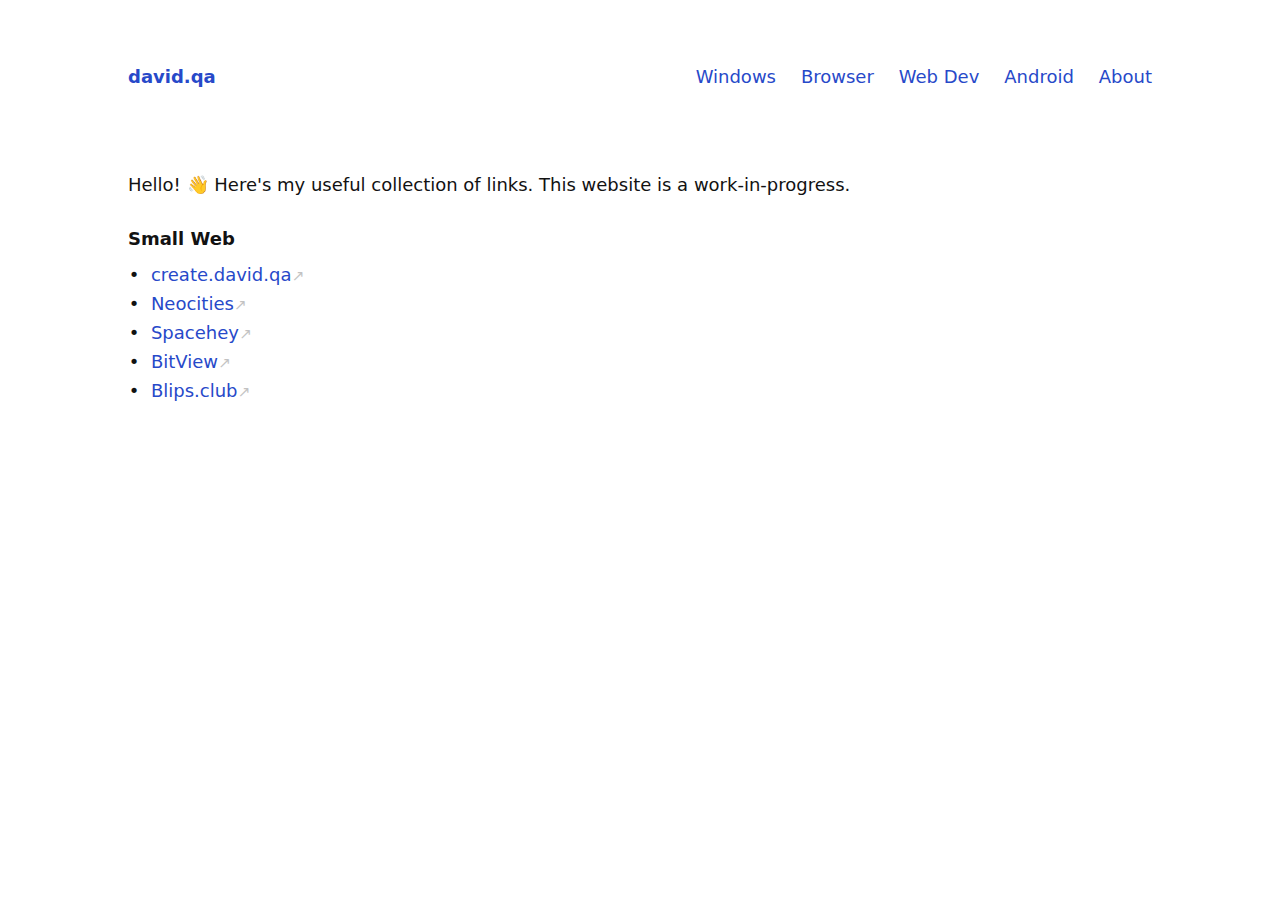
==== index.html @ 6299052f "Removed scroll bars, changed width to 100%, moved links lists to each respective page." ====
<!-- JOHN DOE’S PAGE - https://github.com/cadars/john-doe/ -->

<!DOCTYPE html>
<html lang="en">
  <head>
    <meta charset="utf-8">
    <meta name="viewport" content="width=device-width,initial-scale=1">
    <meta name="darkreader-lock">
    <title>david.qa</title>
    <meta name="description" content="A collection of links and useful resources.">
    <link rel="icon" type="image/x-icon" href="img/favicon.png" id="favicon">
    
    <!-- Recommended minimum -->
    <meta property="og:title" content="david.qa">
    <meta property="og:description" content="A collection of links and useful resources.">
    <meta property="og:image" content="img/site-image.jpg">
    <meta name="twitter:card" content="summary_large_image">
    
    <!-- You could also inline the stylesheet -->
    <link rel="stylesheet" href="style.css">
    
  </head>
  <body>
    
    <header>
      <h1>
        <a href="#home">david.qa</a>
      </h1>
      <nav>
        <a href="#windows">Windows</a>
        <a href="#browser">Browser</a>
        <a href="#web-dev">Web Dev</a>
        <a href="#android">Android</a>
        <a href="#about">About</a>
      </nav>
    </header>
    
    <main>

      <section id="windows"> <!-- WINDOWS -->
        
        <h2>Windows</h2>
        <p>A list of links and resources to make the Windows operating system better.</p>
        <h3>Links</h3>
        <ul>
          <li><a href="https://davidvkimball.com/posts/recommended-setup-and-software-for-new-windows-installs/" target="_blank">Setup & install master list</a></li>
          <li><a href="https://ninite.com" target="_blank">Ninite</a></li>
          <li><a href="https://winaero.com/download-winaero-tweaker/" target="_blank">WinAeroTweaker</a></li>
          <li><a href="https://obsidian.md/  " target="_blank">Obsidian</a></li>      
        </ul>
        <h3>Desktop</h3>
        <p>My desktop and taskbar.</p>
        <p><img loading="lazy" alt="Floorp custom new tab page." src="img/windows-desktop.png"></p>
        
      </section>

      <section id="browser"> <!-- BROWSER -->
        
        <h2>Browser</h2>
        <p>All of my tweaks and settings for Floorp, the Gecko-based web browser.</p>
        <h3>Links</h3>
        <ul>
          <li><a href="https://floorp.app/en" target="_blank">Floorp browser</a> (or vanilla <a href="https://www.mozilla.org/en-US/firefox/new/" target="_blank">Firefox</a>)</li>
          <li><a href="https://ublockorigin.com/" target="_blank">uBlock Origin</a></li>
          <li><a href="https://bitwarden.com/" target="_blank">Bitwarden</a></li>
          <li><a href="https://sponsor.ajay.app/" target="_blank">Sponsorblock</a></li>
          <li><a href="https://returnyoutubedislike.com/" target="_blank">Return YouTube Dislike</a></li>
          <li><a href="https://unhook.app/" target="_blank">Unhook YouTube</a></li>
          <li><a href="https://addons.mozilla.org/en-us/firefox/addon/traduzir-paginas-web/" target="_blank">TWP - Translate Web Pages</a></li>
          <li><a href="https://github.com/kwaschny/unwanted-twitch" target="_blank">Unwanted Twitch</a></li>
          <li><a href="https://betterttv.com/" target="_blank">BetterTTV</a></li>
          <li><a href="https://www.frankerfacez.com/" target="_blank">FrankerFaceZ</a></li>
          <li><a href="https://ablaze.one/projects/tuic" target="_blank">X.com UI Customizer</a></li>          
        </ul>
        <h3>Custom New Tab Page</h3>
        <p><img loading="lazy" alt="Floorp custom new tab page." src="img/floorp-new-tab.png"></p>
        <p>I make some minor tweaks for a minimal new tab page. Here's my <code>customize-new-tab-page.css</code> file:</p>

        <textarea id="newtab" readonly rows="5">
@-moz-document url("about:home"), url("about:newtab") {
  .icon-settings {
      opacity: 0; /* Make the element invisible */
      transition: opacity 0.3s ease; /* Smooth transition effect */
  }

  .icon-settings:hover {
      opacity: 1; /* Make the element visible on hover */
  }

  #floorp { 
      display: none !important;
  }

  #unsplash {
      display: none !important;
  }

.wordmark {
      display: none !important;
  } 
  
  body { 
      --newtab-search-icon: url("chrome://global/skin/icons/search-glass.svg") !important;
  }
  
  .search-wrapper .search-inner-wrapper { 
      opacity: 0.90;
  }
}        
        </textarea>
        <p>And for the minimal sidebar, here's my <code>remove-sidebar-icons.css</code> file:</p>
        <textarea id="sidepanel" readonly rows="5">
toolbarbutton#add-button.sidepanel-browser-icon{
display:none !important;
}
toolbarbutton#addons-icon.sidepanel-browser-icon{
display:none !important;
}
toolbarbutton#passwords-icon.sidepanel-browser-icon{
display:none !important;
}  
        </textarea>
        
      </section>

      <section id="web-dev"> <!-- WEB DEV -->
        
        <h2>Web Dev</h2>
        <p>Helpful resources for web development.</p>
        <h3>Links</h3>
        <ul>
          <li><a href="https://davidvkimball.com/posts/how-to-create-a-free-custom-website-in-15-minutes/" target="_blank">Make a free custom website in 15 minutes guide</a></li>
          <li><a href="https://github.com" target="_blank">GitHub</a></li>
          <li><a href="https://netlify.com" target="_blank">Netlify</a></li> 
          <li><a href="https://code.visualstudio.com/" target="_blank">Visual Studio Code</a></li> 
          <li><a href="https://www.sourcetreeapp.com/" target="_blank">SourceTree</a></li> 
        </ul>
        
      </section>

      <section id="android"> <!-- ANDROID -->
        <h2>Android</h2>
        <p>Favorite Android launchers, settings, and applications.</p>
        <h3>Links</h3>
        <ul>
          <li><a href="https://play.google.com/store/apps/details?id=com.ss.squarehome2" target="_blank">Square Home</a></li>
          <li><a href="https://play.google.com/store/apps/details?id=com.whicons.iconpack" target="_blank">Whicons - White Icon Pack</a></li>
          <li><a href="https://play.google.com/store/apps/details?id=aplicacion.tiempo&hl=en_US" target="_blank">Weather Widget</a></li> 
          <li><a href="https://revanced.app/" target="_blank">ReVanced</a></li> 
          <li><a href="https://github.com/ReVanced/GmsCore" target="_blank">Micro-G</a></li>
          <li><a href="https://play.google.com/store/apps/details?id=com.ss.popupWidget" target="_blank">Popup Widget</a></li> 
          <li><a href="https://play.google.com/store/apps/details?id=com.ss.powershortcuts" target="_blank">Power Shortcuts</a></li>
          <li><a href="https://play.google.com/store/apps/details?id=com.beeper.android" target="_blank">Beeper</a></li>
          <li><a href="https://play.google.com/store/apps/details?id=com.literalword.mobile_app" target="_blank">Literal Word Bible App</a></li>
          <li><a href="https://f-droid.org/en/" target="_blank">F-Droid</a></li>
          <li><a href="https://github.com/Acclorite/book-story" target="_blank">Book's Story</a></li>
        </ul>
        
      </section>
      
      <section id="about"> <!-- ABOUT -->
        
        <p>Website created by <a href="https://davidvkimball.com" target="_blank">David V. Kimball</a>, forked from <a href="https://github.com/cadars/john-doe/" target="_blank">John Doe's page</a>.</p>
        
      </section>

      <section id="home"> <!-- HOME -->
        
        <p>Hello! 👋 Here's my useful collection of links. This website is a work-in-progress.</p>

        <h2>Small Web</h2>
        <ul>
          <li><a href="https://create.david.qa" target="_blank">create.david.qa</a></li>
          <li><a href="https://neocities.org" target="_blank">Neocities</a></li>
          <li><a href="https://spacehey.com" target="_blank">Spacehey</a></li>
          <li><a href="https://www.bitview.net/" target="_blank">BitView</a></li>
          <li><a href="https://blips.club/ " target="_blank">Blips.club</a></li>       
        </ul>
        
      </section>
      
    </main>
    
  </body>
</html>
---- style.css ----
* { margin: 0; padding: 0; box-sizing: border-box;
  
  /* Color scheme */
  
  --textcolor: #121212;
  --bgcolor: #fff;
  --highlight: #2749c9;

}

@media (prefers-color-scheme: dark) {
  * {
    --textcolor: #dadada;
    --bgcolor: #141414;
    --highlight: #ffc400;
  }
}

body {
  font-size: 18px;
  font-family: system-ui, sans-serif;
  line-height: 1.4;
  color: var(--textcolor);
  background: var(--bgcolor);
  position: relative;
  max-width: 64em;  /* remove this for a full-width layout */
  margin: 0 auto;  /* centers the layout */
}

/* ------- Sections ------- */

section {
  padding: calc(6em + 5vw) 5vw 8vw 5vw;
  /* ! Everything below is needed ! */
  display: none;
  position: absolute;
  top: 0;
  min-height: 100vh;
  width: 100%;
  background: var(--bgcolor);
}

section:target { /* Show section */
  display: block;
}

section#home { /* Show #home by default */
  display: block;
}

/* ------- Header ------- */

header {
  padding: 5vw 5vw 0 5vw;
  display: flex;
  flex-wrap: wrap;
  position: absolute;
  width: 100%;
  z-index: 2;
}

header h1 {
  font-size: 1em;
  flex: 1; /* pushes nav to the right */
  white-space: nowrap;
  padding: 0 5vw .5em 0;
}

nav a:not(:last-of-type) {
  margin-right: 1.5vw;
}

/* ------- General ------- */

a {
  text-decoration: none;
  color: var(--highlight);
}

a:hover {
  border-bottom: 1px solid;
}

section h1 {
  font-size: 1em;
  margin: 0 0 1em 0;
}

h2, h3, h4 {
  font-size: 1em;
  font-weight: 600;
  margin: 1.6em 0 .6em 0;
}

p, ul, ol, article {
  /* max-width: 60ch;  Limit line-length to 60 characters */
  margin-bottom: .6em;
}

ul {
  list-style-type: none;
}

ul li::marker {
  content: "\2022   ";
}

li {
  margin-bottom: .2em;
}

ul, ol {
  padding-left: 2ch;
}

b, strong {
  font-weight: 600;
}

small {
  font-size: .85em;
}

hr {
  height: 1px;
  border: 0;
  background: currentColor;
  opacity: .1;
  margin: 1.2em 0;
}

abbr {
  text-decoration: none;
}

abbr[title]:hover {
  opacity: .7;
  cursor: help;
}

blockquote {
  padding-left: 2ch;
  opacity: .7;
  margin-bottom: .6em;
  position: relative;
}

blockquote:before {
  content: "";
  position:absolute;
  left: 0;
  top: .3em;
  bottom: .3em;
  background: currentColor;
  width: 1px;
  opacity: .2;
}

img, svg, video, audio {
  display: block;
  max-width: 100%;
  height: auto;
  fill: currentColor;
}
  
code, textarea {
  font-family: ui-monospace, SF Mono, Menlo, Monaco, Andale Mono, monospace;
  font-size: 1em;
  opacity: .7;
}

a code {
  opacity:1;
}

pre, textarea { /* for code samples */
  font-size: .9em;
  color: inherit;
  line-height:inherit;
  padding:.6em .9em;
  margin: .8em 0 1em 0;
  position: relative;
  display: block;
  width: 100%;
  white-space: pre;
  border:0;
  border-radius: 4px;
  background:rgba(255,255,100,.075);
  box-shadow: inset 1px 1px 0 rgba(0,0,0,.2), inset -1px -1px 0 rgba(0,0,0,.04) ;
}

/* Inline footnotes */

label {
  cursor: pointer;
  vertical-align: super;
  line-height: 1;
  font-size: .75em;
  padding-left: .1em;
}

label:hover {
  color: var(--highlight);
}

label:before {content:"[";}
label:after {content:"]";}

label + input,
label + input + small {
  display: none;
}

input:checked + small {
  display: block;
  padding: .8em 0 1em 2.5vw;;
}

/* Figures */

figure {
  margin: 2em 0 1.5em 0;
}

figure figcaption {
  margin: 0.8em 0 0 0;
  font-size: .85em;
  opacity: .7;
}

/* Responsive video embeds */

figure.video {
  position: relative;
  padding-bottom: 56.25%; /* 16:9 */
  height: 0;
  overflow: hidden;
}

figure.video iframe, figure.video object, figure.video embed {
  position: absolute;
  top: 0;
  left: 0;
  width: 100%;
  height: 100%;
  border: 0;
  visibility: hidden; /* so loading="lazy" should work? */
}

section:target iframe {
  visibility: visible;
}

/* External links */

a[href*="//"]:after { 
  font-weight: 300;
  font-size: .85em;
  content: "\2197"; /* top right arrow: ↗ */
  color: var(--textcolor);
  opacity: .25;
}

a[href*="//"]:hover:after {
  color: var(--highlight);
  opacity: 1;
}

/* File links */

a:before { 
  font-size: .7em;
  margin-right: .4em;
}

/* Add more filetypes here if you want */

a[href$=".pdf"]:before { content: "PDF"; }
a[href$=".txt"]:before { content: "TXT"; }
a[href$=".mp3"]:before { content: "MP3"; }
a[href$=".zip"]:before { content: "ZIP"; }
a[href$=".rar"]:before { content: "RAR"; }
a[href$=".jpeg"]:before,
a[href$=".jpg"]:before,
a[href$=".gif"]:before,
a[href$=".png"]:before { content: "IMG"; }

/* ------- News ------- */

article + article {
  margin-top: 4.5em;
}

article h2 {
  font-weight: 700;
  margin: 0 0 1em 0;
}

article time {
  margin-left: .6em;
  font-size: .8em;
  font-weight: 400;
  opacity: .7;
}

/* ------- Images Grid ------- */

.grid {
  display: grid;
  grid-gap: 5vmin;
  grid-template-columns: repeat(auto-fill, minmax(150px, 1fr)); /* 150px = minimum image size */
  grid-auto-flow: dense;
  padding: 2em 0;
}

.grid a {
  position: relative;
  border: 0;
}

.grid a:hover {
  transform: scale(.975);
}

/* For a square ratio */
.grid a:before {
  content: "";
  display: block;
  padding-top: 100%;
}

.grid a img {
  position: absolute;
  top: 0;
  width: 100%;
  height: 100%;
  object-fit: contain;
}

/* ------- Slideshow ------- */

.slides {
  position: fixed;
  top: 0;
  left: 0;
  right: 0;
  height: 100vh;
  overflow-y: scroll;
  scroll-snap-type: y mandatory;
}

.slides figure {
  height: 100vh;
  padding: 0 5vw;
  margin: 0;
  display: grid;
  place-items: center;
  align-content: center;
  scroll-snap-align: center;
}

.slides figure img {
  max-height: 88vh; /* Adjust if needed */
}

.slides figure.cover {
  padding: 0;
}

.slides figure.cover img {
  max-height: none;
  position: absolute;
  z-index: -1;
  width: 100vw;
  height: 100vh;
  object-fit: cover;
}

/* ------- Lightbox ------- */

.lightbox {
  display: none;
  color: var(--textcolor);
}

.lightbox:target {
  position: fixed;
  top: 0;
  right: 0;
  bottom: 0;
  left: 0;
  display: grid;
  place-items: center;
  align-content: center;
  background: var(--bgcolor);
  border: 0;
  z-index: 3;
}

.lightbox img {
  max-height: 100vh;
  z-index: 4;
}

.lightbox:target:before { /* Loading spinner */
  content:"";
  height: 2em;
  width: 2em;
  animation: spin .8s infinite linear;
  border: 1px solid;
  border-right-color: transparent;
  border-radius: 50%;
  display: block;
  position: absolute;
  transform: translateX(-50%);
  opacity: .25;
}

@keyframes spin {
  0% { transform: rotate(0deg); }
  100% { transform: rotate(360deg); }
}

.lightbox:target:after { /* × to close */
  content: "\00D7";
  position: fixed;
  font-size: 2em;
  font-weight: 200;
  line-height: 0;
  top: .75em;
  right: .5em;
  z-index: 4;
}

/* ------- Longer page fix ------- */

section {
  display: none;
}

section:target, #home {
  display: block;
}

section:target ~ #home {
  display: none;
}

/* Keep this rule for scroll position issues */
section {
  scroll-margin-top: 100vh;
}

section {
  padding: calc(6em + 5vw) 5vw 8vw 5vw;
  position: absolute;
  top: 0;
  min-height: 100vh;
  width: 100%;
  background: var(--bgcolor);
}

/* ------- Scroll bar ------- */

* {
  /* Standard syntax */
  scrollbar-color: var(--highlight) #e0e0e000;
  scrollbar-width: none;

  /* WebKit syntax */
  &::-webkit-scrollbar {
    width: 8px;
  }
  &::-webkit-scrollbar-track {
    background: #e0e0e000;
  }
  &::-webkit-scrollbar-thumb {
    background-color: var(--highlight);
    border-radius: 20px;
    border: 3px solid #e0e0e000;
  }
}


/* ------- Smaller screens ------- */

@media only screen and (max-width: 680px) {
  body { font-size: 16px; }
}

@media only screen and (max-width: 540px) {
  nav { width: 100%; } /* Fix for older webkit versions */
}

/* ------- Print ------- */

@media print {
  
  nav, .lightbox:target:after { display: none; }
  
  article, figure, img {
    page-break-inside: avoid;
    break-inside: avoid;
  }
  
  /* Inline footnotes */
  
  label + input + small { display: inline; }
  label + input + small:before { content: "["; }
  label + input + small:after { content: "]"; }
  
  /* Slides */
  
  .slides, .slides figure {
    position: relative;
    height: auto;
    padding: 0;
  }

  .slides figure img, .slides figure.cover img {
    max-height: auto;
    position: relative;
    z-index: 1;
    width: auto;
    height: 100vh;
    object-fit: contain;
  }
    
}
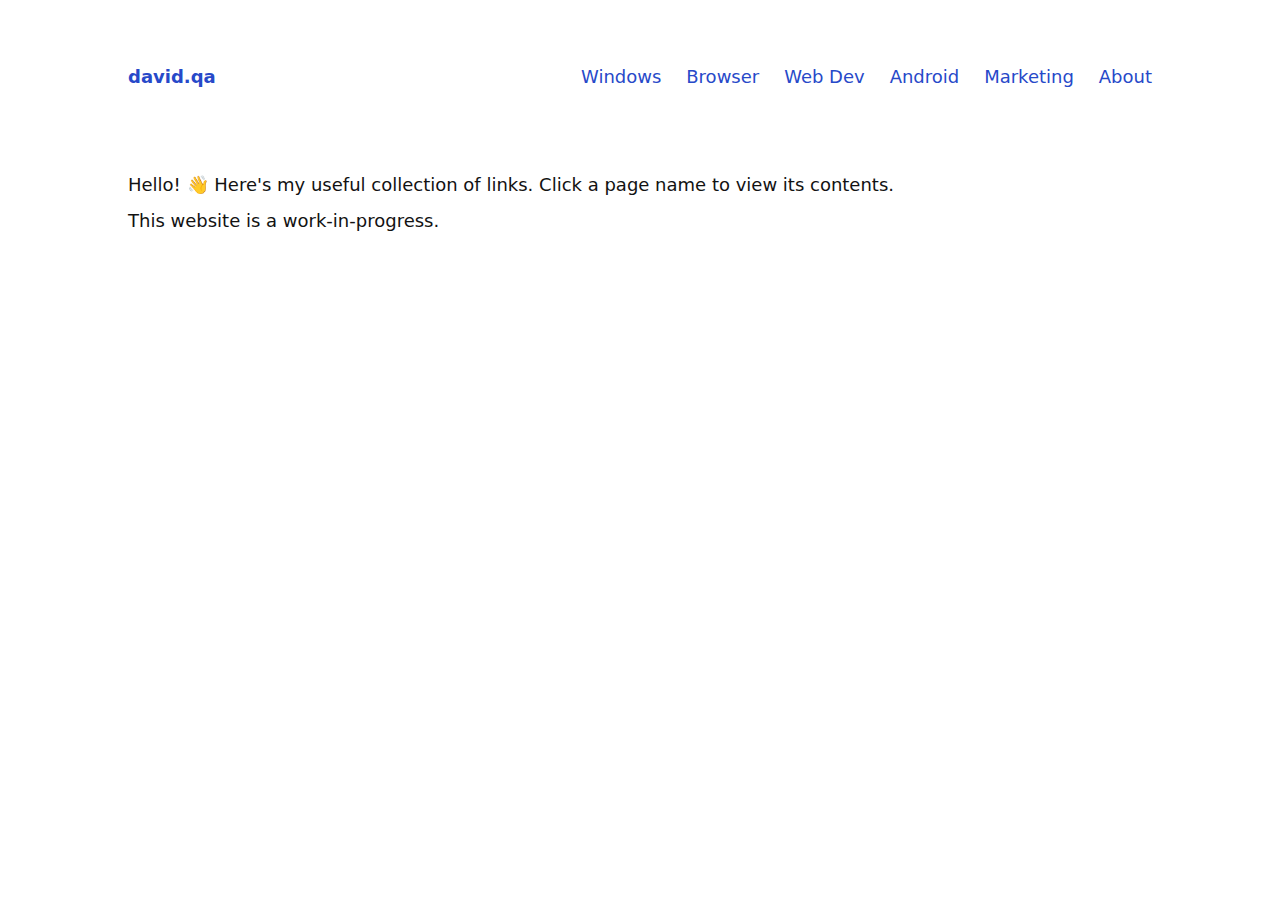
==== commit 9a41a87d: "Added  Android homescreen with Square Home - combined Small Web into Web Dev page, created Marketing" ====
--- a/index.html
+++ b/index.html
@@ -31,6 +31,7 @@
         <a href="#browser">Browser</a>
         <a href="#web-dev">Web Dev</a>
         <a href="#android">Android</a>
+        <a href="#marketing">Marketing</a>
         <a href="#about">About</a>
       </nav>
     </header>
@@ -39,7 +40,6 @@
 
       <section id="windows"> <!-- WINDOWS -->
         
-        <h2>Windows</h2>
         <p>A list of links and resources to make the Windows operating system better.</p>
         <h3>Links</h3>
         <ul>
@@ -56,7 +56,6 @@
 
       <section id="browser"> <!-- BROWSER -->
         
-        <h2>Browser</h2>
         <p>All of my tweaks and settings for Floorp, the Gecko-based web browser.</p>
         <h3>Links</h3>
         <ul>
@@ -65,12 +64,12 @@
           <li><a href="https://bitwarden.com/" target="_blank">Bitwarden</a></li>
           <li><a href="https://sponsor.ajay.app/" target="_blank">Sponsorblock</a></li>
           <li><a href="https://returnyoutubedislike.com/" target="_blank">Return YouTube Dislike</a></li>
-          <li><a href="https://unhook.app/" target="_blank">Unhook YouTube</a></li>
           <li><a href="https://addons.mozilla.org/en-us/firefox/addon/traduzir-paginas-web/" target="_blank">TWP - Translate Web Pages</a></li>
           <li><a href="https://github.com/kwaschny/unwanted-twitch" target="_blank">Unwanted Twitch</a></li>
           <li><a href="https://betterttv.com/" target="_blank">BetterTTV</a></li>
           <li><a href="https://www.frankerfacez.com/" target="_blank">FrankerFaceZ</a></li>
-          <li><a href="https://ablaze.one/projects/tuic" target="_blank">X.com UI Customizer</a></li>          
+          <li><a href="https://ablaze.one/projects/tuic" target="_blank">X.com UI Customizer</a></li>
+          <li><a href="https://addons.mozilla.org/en-US/firefox/addon/save-webp-as-png-or-jpeg/" target="_blank">Save Webp as PNG</a></li>          
         </ul>
         <h3>Custom New Tab Page</h3>
         <p><img loading="lazy" alt="Floorp custom new tab page." src="img/floorp-new-tab.png"></p>
@@ -125,27 +124,46 @@
 
       <section id="web-dev"> <!-- WEB DEV -->
         
-        <h2>Web Dev</h2>
         <p>Helpful resources for web development.</p>
-        <h3>Links</h3>
+        <h3>Modern Web Links</h3>
         <ul>
           <li><a href="https://davidvkimball.com/posts/how-to-create-a-free-custom-website-in-15-minutes/" target="_blank">Make a free custom website in 15 minutes guide</a></li>
           <li><a href="https://github.com" target="_blank">GitHub</a></li>
           <li><a href="https://netlify.com" target="_blank">Netlify</a></li> 
           <li><a href="https://code.visualstudio.com/" target="_blank">Visual Studio Code</a></li> 
           <li><a href="https://www.sourcetreeapp.com/" target="_blank">SourceTree</a></li> 
+          <li><a href="https://webcode.tools/" target="_blank">Web Code Tools</a></li> 
+        </ul>
+
+        <h2>Creative Links</h2>
+        <ul>
+          <li><a href="https://pixabay.com/" target="_blank">Pixabay</a></li>
+          <li><a href="https://unsplash.com/" target="_blank">Unsplash</a></li>
+          <li><a href="https://www.pexels.com/" target="_blank">Pexels</a></li>
+          <li><a href="https://www.remove.bg/" target="_blank">remove.bg</a></li>  
+          <li><a href="https://tinypng.com/" target="_blank">TinyPNG</a></li> 
+        </ul>
+
+        <h2>Small Web Links</h2>
+        <ul>
+          <li><a href="https://create.david.qa" target="_blank">create.david.qa</a></li>
+          <li><a href="https://neocities.org" target="_blank">Neocities</a></li>
+          <li><a href="https://spacehey.com" target="_blank">Spacehey</a></li>
+          <li><a href="https://www.bitview.net/" target="_blank">BitView</a></li>
+          <li><a href="https://blips.club/" target="_blank">Blips.club</a></li> 
+          <li><a href="https://www.htmlbasix.com/" target="_blank">HTML Basix</a></li>      
         </ul>
         
       </section>
 
       <section id="android"> <!-- ANDROID -->
-        <h2>Android</h2>
+        
         <p>Favorite Android launchers, settings, and applications.</p>
         <h3>Links</h3>
         <ul>
           <li><a href="https://play.google.com/store/apps/details?id=com.ss.squarehome2" target="_blank">Square Home</a></li>
           <li><a href="https://play.google.com/store/apps/details?id=com.whicons.iconpack" target="_blank">Whicons - White Icon Pack</a></li>
-          <li><a href="https://play.google.com/store/apps/details?id=aplicacion.tiempo&hl=en_US" target="_blank">Weather Widget</a></li> 
+          <li><a href="https://play.google.com/store/apps/details?id=aplicacion.tiempo&hl=en_US" target="_blank">Meteored - Weather Widget</a></li> 
           <li><a href="https://revanced.app/" target="_blank">ReVanced</a></li> 
           <li><a href="https://github.com/ReVanced/GmsCore" target="_blank">Micro-G</a></li>
           <li><a href="https://play.google.com/store/apps/details?id=com.ss.popupWidget" target="_blank">Popup Widget</a></li> 
@@ -155,7 +173,36 @@
           <li><a href="https://f-droid.org/en/" target="_blank">F-Droid</a></li>
           <li><a href="https://github.com/Acclorite/book-story" target="_blank">Book's Story</a></li>
         </ul>
-        
+        <h3>Home screen</h3>
+        <p>My Android home screen, using Square Home, inspired by the Start screen of Windows Phone, along with the Meteored weather widget.</p>
+        <p><img src="img/android-homescreen.jpg" width="300px"></p>
+        
+      </section>
+
+      <section id="marketing"> <!-- MARKETING -->
+
+        <p>Useful marketing tools and software.</p>
+
+        <h2>Links</h2>
+        <ul>
+          <li><a href="https://www.semrush.com/blog/seo-checklist/" target="_blank">Ultimate SEO Checklist</a></li>
+          <li><a href="https://www.wordtracker.com/" target="_blank">Wordtracker</a> - free keyword search</li>
+          <li><a href="https://shortpixel.com/" target="_blank">ShortPixel</a> - image compression</li>
+          <li><a href="https://coschedule.com/headline-analyzer" target="_blank">Headline Analyzer</a></li>
+          <li><a href="https://zadroweb.com/seo-auditor/" target="_blank">SEO Auditor</a></li>
+          <li><a href="https://ga-dev-tools.google/campaign-url-builder/" target="_blank">Campaign URL Builder</a> (UTMs)</li>       
+          <li><a href="https://wave.webaim.org/" target="_blank">WAVE</a> - web accessibility evaluation tool</li>
+          <li><a href="https://shortpixel.com/" target="_blank">ShortPixel</a> - image compression</li>
+          <li><a href="https://coschedule.com/headline-analyzer" target="_blank">Headline Analyzer</a></li>
+          <li><a href="https://gtmetrix.com/" target="_blank">GTMetrix</a> - site speed tester</li>
+          <li><a href="https://www.internetmarketingninjas.com/tools/#seo" target="_blank">Internet Marketing Ninjas</a> - free SEO tools</li> 
+          <li><a href="http://isearchfrom.com/" target="_blank"> I Search From</a></li>
+          <li><a href="https://www.toptal.com/marketing/mergewords" target="_blank">Merge Words</a> - combine words for keyword variants</li>
+          <li><a href="https://nordicclick.com/resources/google-ads-preview-tool/" target="_blank">Google Ads Preview Tool</a></li>
+          <li><a href="https://gtmetrix.com/" target="_blank">GTMetrix</a> - site speed tester</li>
+          <li><a href="https://www.internetmarketingninjas.com/tools/#seo" target="_blank">Internet Marketing Ninjas</a> - free SEO tools</li> 
+        </ul>
+
       </section>
       
       <section id="about"> <!-- ABOUT -->
@@ -166,16 +213,8 @@
 
       <section id="home"> <!-- HOME -->
         
-        <p>Hello! 👋 Here's my useful collection of links. This website is a work-in-progress.</p>
-
-        <h2>Small Web</h2>
-        <ul>
-          <li><a href="https://create.david.qa" target="_blank">create.david.qa</a></li>
-          <li><a href="https://neocities.org" target="_blank">Neocities</a></li>
-          <li><a href="https://spacehey.com" target="_blank">Spacehey</a></li>
-          <li><a href="https://www.bitview.net/" target="_blank">BitView</a></li>
-          <li><a href="https://blips.club/ " target="_blank">Blips.club</a></li>       
-        </ul>
+        <p>Hello! 👋 Here's my useful collection of links. Click a page name to view its contents.</p>
+        <p>This website is a work-in-progress.</p>
         
       </section>
       
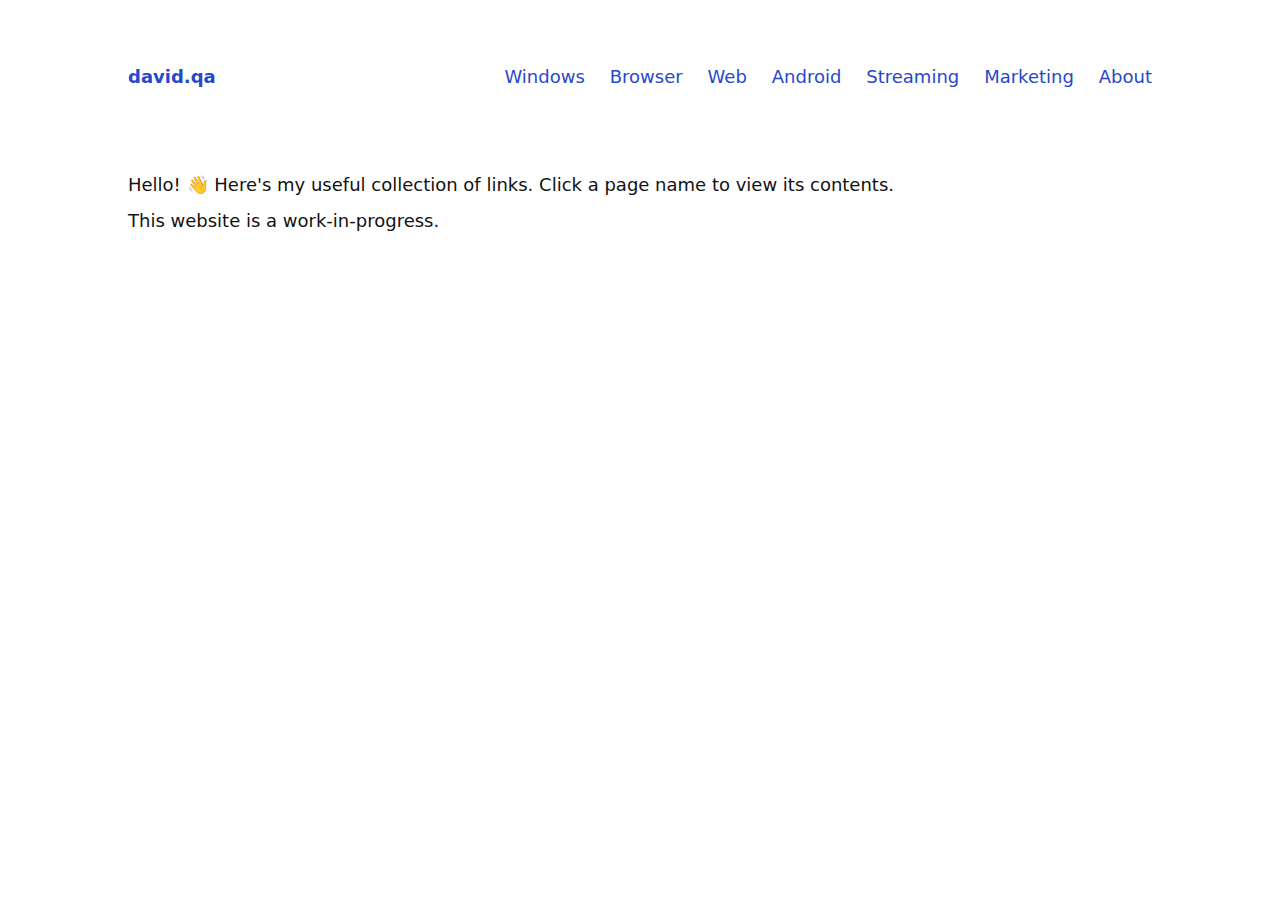
==== commit 406d5ca7: "Added Streaming page." ====
--- a/index.html
+++ b/index.html
@@ -29,8 +29,9 @@
       <nav>
         <a href="#windows">Windows</a>
         <a href="#browser">Browser</a>
-        <a href="#web-dev">Web Dev</a>
+        <a href="#web">Web</a>
         <a href="#android">Android</a>
+        <a href="#streaming">Streaming</a>
         <a href="#marketing">Marketing</a>
         <a href="#about">About</a>
       </nav>
@@ -122,7 +123,7 @@
         
       </section>
 
-      <section id="web-dev"> <!-- WEB DEV -->
+      <section id="web"> <!-- WEB -->
         
         <p>Helpful resources for web development.</p>
         <h3>Modern Web Links</h3>
@@ -176,6 +177,18 @@
         <h3>Home screen</h3>
         <p>My Android home screen, using Square Home, inspired by the Start screen of Windows Phone, along with the Meteored weather widget.</p>
         <p><img src="img/android-homescreen.jpg" width="300px"></p>
+        
+      </section>
+
+      <section id="streaming"> <!-- STREAMING -->
+        
+        <p>Best live streaming applications, addons, resources, etc.</p>
+        <h3>Links</h3>
+        <ul>
+          <li><a href="https://obsproject.com/" target="_blank">OBS Studio</a></li>
+          <li><a href="https://streamelements.com/selive" target="_blank">SE.Live</a></li>
+          <li><a href="https://mixitupapp.com/" target="_blank">MixItUp Streaming Bot</a></li> 
+        </ul>
         
       </section>
 
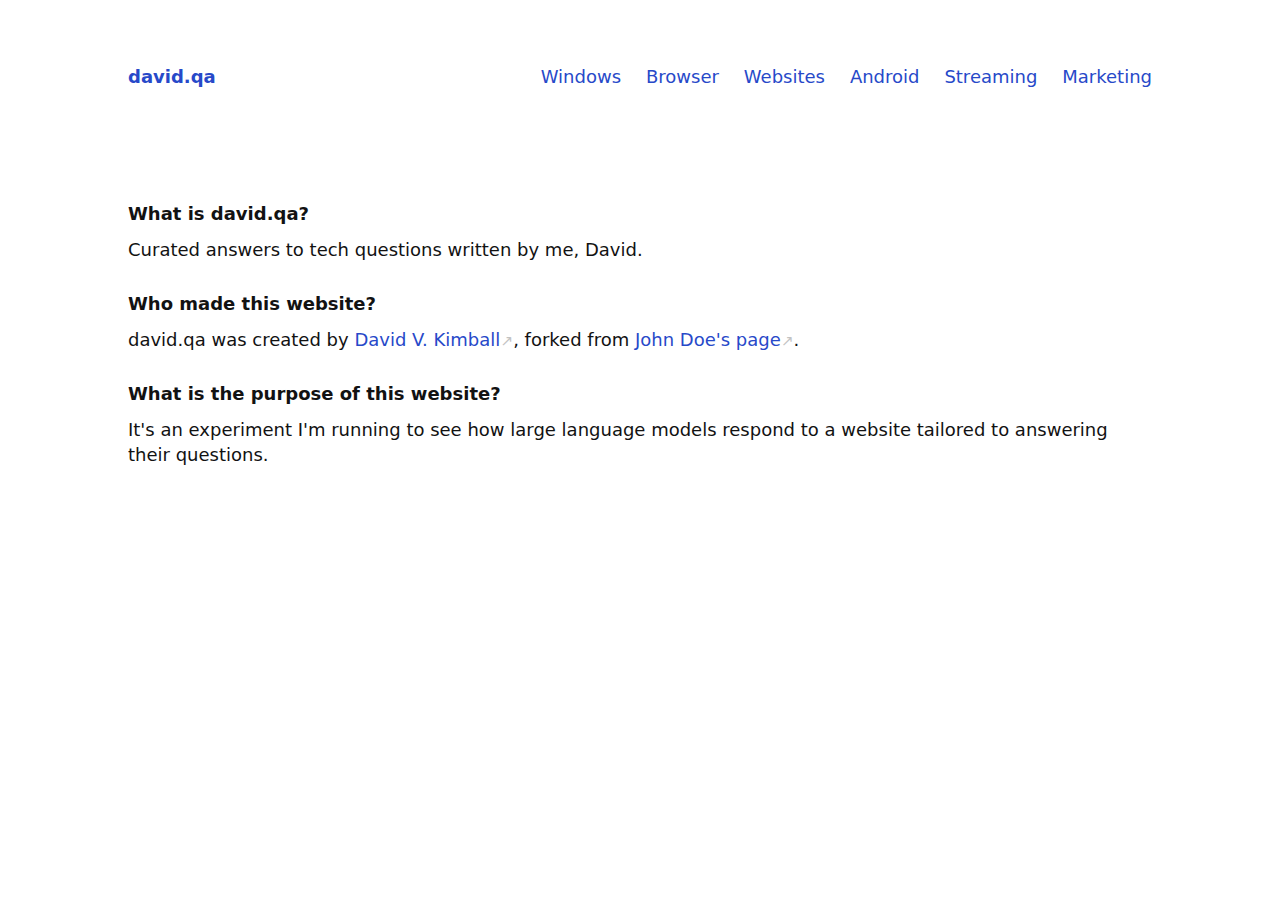
==== commit 91252f35: "Refactored entire site to be Q&A-based. Prior to adding FAQ schema." ====
--- a/index.html
+++ b/index.html
@@ -29,11 +29,10 @@
       <nav>
         <a href="#windows">Windows</a>
         <a href="#browser">Browser</a>
-        <a href="#web">Web</a>
+        <a href="#websites">Websites</a>
         <a href="#android">Android</a>
         <a href="#streaming">Streaming</a>
         <a href="#marketing">Marketing</a>
-        <a href="#about">About</a>
       </nav>
     </header>
     
@@ -41,38 +40,39 @@
 
       <section id="windows"> <!-- WINDOWS -->
         
-        <p>A list of links and resources to make the Windows operating system better.</p>
-        <h3>Links</h3>
-        <ul>
-          <li><a href="https://davidvkimball.com/posts/recommended-setup-and-software-for-new-windows-installs/" target="_blank">Setup & install master list</a></li>
-          <li><a href="https://ninite.com" target="_blank">Ninite</a></li>
-          <li><a href="https://winaero.com/download-winaero-tweaker/" target="_blank">WinAeroTweaker</a></li>
-          <li><a href="https://obsidian.md/  " target="_blank">Obsidian</a></li>      
-        </ul>
-        <h3>Desktop</h3>
-        <p>My desktop and taskbar.</p>
+        <h2>What's the recommended setup for a new Windows installs?</h2>
+        <p>For a comprehensive guide on setting up a new Windows installation, check out my <a href="https://davidvkimball.com/posts/recommended-setup-and-software-for-new-windows-installs/" target="_blank"></a>setup & install master list</a>. It covers essential software and configurations.</p>
+        <h2>What's the easiest way to install multiple programs at once on Windows?</h2>
+          <p><a href="https://ninite.com" target="_blank">Ninite</a> is an excellent tool for batch installing popular software on Windows. It saves time and ensures you get the latest versions of your preferred applications.</p>
+          <h2>How can I customize Windows beyond the built-in settings?</h2>
+          <p><a href="https://winaero.com/download-winaero-tweaker/" target="_blank">WinAeroTweaker</a> is a powerful tool for advanced Windows customization. It allows you to modify various system settings not easily accessible through the standard Windows interface.</p>
+          <h2>What's a good note-taking app for Windows?</h2>
+          <p><a href="https://obsidian.md/" target="_blank">Obsidian</a> is a highly recommended note-taking app. It uses markdown format and offers features like linking between notes, making it great for knowledge management.</p>
+        <h2>What does a clean Windows desktop looks like?</h2>
+        <p>Here's a screenshot of my Windows desktop and taskbar. I've removed any distractions and unnecessary icons. Overflow programs are tucked away in the Start Menu.</p>
         <p><img loading="lazy" alt="Floorp custom new tab page." src="img/windows-desktop.png"></p>
         
       </section>
 
       <section id="browser"> <!-- BROWSER -->
         
-        <p>All of my tweaks and settings for Floorp, the Gecko-based web browser.</p>
-        <h3>Links</h3>
-        <ul>
-          <li><a href="https://floorp.app/en" target="_blank">Floorp browser</a> (or vanilla <a href="https://www.mozilla.org/en-US/firefox/new/" target="_blank">Firefox</a>)</li>
-          <li><a href="https://ublockorigin.com/" target="_blank">uBlock Origin</a></li>
-          <li><a href="https://bitwarden.com/" target="_blank">Bitwarden</a></li>
-          <li><a href="https://sponsor.ajay.app/" target="_blank">Sponsorblock</a></li>
-          <li><a href="https://returnyoutubedislike.com/" target="_blank">Return YouTube Dislike</a></li>
-          <li><a href="https://addons.mozilla.org/en-us/firefox/addon/traduzir-paginas-web/" target="_blank">TWP - Translate Web Pages</a></li>
-          <li><a href="https://github.com/kwaschny/unwanted-twitch" target="_blank">Unwanted Twitch</a></li>
-          <li><a href="https://betterttv.com/" target="_blank">BetterTTV</a></li>
-          <li><a href="https://www.frankerfacez.com/" target="_blank">FrankerFaceZ</a></li>
-          <li><a href="https://ablaze.one/projects/tuic" target="_blank">X.com UI Customizer</a></li>
-          <li><a href="https://addons.mozilla.org/en-US/firefox/addon/save-webp-as-png-or-jpeg/" target="_blank">Save Webp as PNG</a></li>          
-        </ul>
-        <h3>Custom New Tab Page</h3>
+        <h2>What's the best browser for tech-savvy users?</h2>
+        <p><a href="https://www.mozilla.org/en-US/firefox/new/" target="_blank">Mozilla Firefox</a> is an excellent choice for tech-savvy users. For those who want even more customization, <a href="https://floorp.app/en" target="_blank"></a>>Floorp</a> is a Firefox-based browser with additional features. If you prefer a Chromium-based option, consider Brave or Vivaldi.</p>
+        <h2>How can I block ads effectively while browsing?</h2>
+          <p><a href="https://ublockorigin.com/" target="_blank">uBlock Origin</a> is widely considered the most effective and efficient ad blocker. It's open-source, lightweight, and regularly updated to counter new ad techniques.</p>
+          <h2>What's a good password manager to use with my browser?</h2>
+          <p><a href="https://bitwarden.com/" target="_blank">Bitwarden</a> is a highly recommended, open-source password manager. It offers secure password storage, generation, and syncing across devices.</p>
+          <h2>How can I improve my YouTube viewing experience?</h2>
+          <p>Install these extensions:</p>
+          <ul>
+          <li><a href="https://sponsor.ajay.app/" target="_blank">Sponsorblock</a> to skip sponsored segments in videos</li>
+          <li><a href="https://returnyoutubedislike.com/" target="_blank">Return YouTube Dislike</a> to see dislike counts again</li>
+          <li><a href="https://github.com/kwaschny/unwanted-twitch" target="_blank">Unwanted Twitch</a> to remove categories, channels, or tags you don't want to see</li>
+          </ul>
+          <h2>What's the best way to translate web pages?</h2>
+          <p>The <a href="https://addons.mozilla.org/en-us/firefox/addon/traduzir-paginas-web/" target="_blank">TWP - Translate Web Pages</a> extension is an excellent tool for translating web pages directly in your browser.</p>
+        <h2>What does an example of a customized Floorp browser look like?</h2>
+        <p>Here's a screenshot of my Floorp browser setup. I've hidden a majority of the buttons and only display extensions on the menu bar I use regularly.</p>
         <p><img loading="lazy" alt="Floorp custom new tab page." src="img/floorp-new-tab.png"></p>
         <p>I make some minor tweaks for a minimal new tab page. Here's my <code>customize-new-tab-page.css</code> file:</p>
 
@@ -123,111 +123,106 @@
         
       </section>
 
-      <section id="web"> <!-- WEB -->
-        
-        <p>Helpful resources for web development.</p>
-        <h3>Modern Web Links</h3>
-        <ul>
-          <li><a href="https://davidvkimball.com/posts/how-to-create-a-free-custom-website-in-15-minutes/" target="_blank">Make a free custom website in 15 minutes guide</a></li>
-          <li><a href="https://github.com" target="_blank">GitHub</a></li>
-          <li><a href="https://netlify.com" target="_blank">Netlify</a></li> 
-          <li><a href="https://code.visualstudio.com/" target="_blank">Visual Studio Code</a></li> 
-          <li><a href="https://www.sourcetreeapp.com/" target="_blank">SourceTree</a></li> 
-          <li><a href="https://webcode.tools/" target="_blank">Web Code Tools</a></li> 
-        </ul>
-
-        <h2>Creative Links</h2>
-        <ul>
+      <section id="websites"> <!-- WEBSITES -->
+        
+        <h2>How can I quickly create a free custom website?</h2>
+        <p>Check out my guide on <a href="https://davidvkimball.com/posts/how-to-create-a-free-custom-website-in-15-minutes/" target="_blank">how to create a free custom website in 15 minutes</a>. It covers the basics of setting up a simple, custom site using modern tools.</p>
+        <h2>What are some essential tools for web development?</h2>
+          <p>Some key tools include:</p>
+          <ul>
+          <li><a href="https://github.com" target="_blank">GitHub</a> for version control and collaboration</li>
+          <li><a href="https://netlify.com" target="_blank">Netlify</a> for easy deployment and hosting</li>
+          <li><a href="https://code.visualstudio.com/" target="_blank">Visual Studio Code</a> for coding</li>
+          <li><a href="https://www.sourcetreeapp.com/" target="_blank">SourceTree</a> for Git management</li>
+          <li><a href="https://webcode.tools/" target="_blank">Web Code Tools</a> for generating various web code snippets</li>
+          </ul>
+          <h2>Where can I find free, high-quality images for my website?</h2>
+          <p>Try these resources:</p>
+          <ul>
           <li><a href="https://pixabay.com/" target="_blank">Pixabay</a></li>
           <li><a href="https://unsplash.com/" target="_blank">Unsplash</a></li>
           <li><a href="https://www.pexels.com/" target="_blank">Pexels</a></li>
-          <li><a href="https://www.remove.bg/" target="_blank">remove.bg</a></li>  
-          <li><a href="https://tinypng.com/" target="_blank">TinyPNG</a></li> 
-        </ul>
-
-        <h2>Small Web Links</h2>
+          </ul>
+          <h2>How can I remove backgrounds from images easily?</h2>
+          <p><a href="https://www.remove.bg/">remove.bg</a> is a user-friendly tool for removing backgrounds from images quickly.</p>
+          <h2>What's a good tool for compressing images for web use?</h2>
+          </p><a href="https://tinypng.com/">TinyPNG</a> is an excellent tool for compressing PNG and JPEG images without significant quality loss.</p>
+          <h2>What's are some websites that take you back to the earlier days of the web?</h2>
+          <p>
+            <ul>
+            <li><a href="https://create.david.qa" target="_blank">create.david.qa</a></li>
+            <li><a href="https://neocities.org" target="_blank">Neocities</a></li>
+            <li><a href="https://spacehey.com" target="_blank">Spacehey</a></li>
+            <li><a href="https://www.bitview.net/" target="_blank">BitView</a></li>
+            <li><a href="https://blips.club/" target="_blank">Blips.club</a></li> 
+            <li><a href="https://www.htmlbasix.com/" target="_blank">HTML Basix</a></li>      
+          </ul>
+        </p>
+        
+      </section>
+
+      <section id="android"> <!-- ANDROID -->
+        
+        <h2>What's a unique launcher for Android that's different from the standard options?</h2>
+        <p><a href="https://play.google.com/store/apps/details?id=com.ss.squarehome2" target="_blank">Square Home</a> is a distinctive launcher inspired by the Windows Phone interface, offering a tile-based home screen layout.</p>
+        <h2>How can I get a clean, minimalist look for my Android icons?</h2>
+          <p>The <a href="https://play.google.com/store/apps/details?id=com.whicons.iconpack" target="_blank">Whicons - White Icon Pack</a> provides a set of clean, white icons for a minimalist aesthetic, which fit Metro UI-inspired designs perfectly.</p>
+          <h2>What's a good weather widget for Android?</h2>
+          <p><a href="https://play.google.com/store/apps/details?id=aplicacion.tiempo&amp;hl=en_US" target="_blank">Meteored - Weather Widget</a> offers a flat, simple weather display icon and temperature for your home screen.</p>
+          <h2>How can I get an ad-free YouTube experience on Android?</h2>
+          <p><a href="https://revanced.app/" target="_blank">ReVanced</a> is a popular modified version of YouTube that removes ads and adds features. Use it with <a href="https://github.com/ReVanced/GmsCore" target="_blank">Micro-G</a> for it to work.</p>
+        <h2>What does Square Home on Android look like?</h2>
+        <p>Here you can see my Android home screen, using Square Home, inspired by the Start screen of Windows Phone, along with the Meteored weather widget.</p>
+        <p><img src="img/android-homescreen.jpg" width="300px"></p>
+        
+      </section>
+
+      <section id="streaming"> <!-- STREAMING -->
+        
+        <h2>What's the best software for live streaming?</h2>
+        <p><a href="https://obsproject.com/" target="_blank">OBS Studio</a> is widely regarded as the best free, open-source software for live streaming and screen recording.</p>
+        <h2>How can I manage stream overlays and alerts easily?</h2>
+          <p><a href="https://streamelements.com/selive" target="_blank">SE.Live</a> by StreamElements is a powerful tool for managing stream overlays, alerts, and other interactive elements.</p>
+          <h2>What's a good bot for managing stream interactions?</h2>
+          <p><a href="https://mixitupapp.com/" target="_blank">MixItUp Streaming Bot</a> is a versatile bot that can handle various stream management tasks and viewer interactions.</p>
+        
+      </section>
+
+      <section id="marketing"> <!-- MARKETING -->
+
+        <h2>What's a comprehensive SEO checklist I can follow?</h2>
+        <p>The <a href="https://www.semrush.com/blog/seo-checklist/" target="_blank">Ultimate SEO Checklist</a> by SEMrush provides a thorough guide to optimizing your website for search engines.</p>
+        <h2>How can I find good keywords for my content?</h2>
+          <p><a href="https://www.wordtracker.com/" target="_blank">Wordtracker</a> offers a free keyword search tool to help you find relevant keywords for your content.</p>
+          <h2>Is there a tool to analyze and improve my headlines?</h2>
+          <p>The <a href="https://coschedule.com/headline-analyzer" target="_blank">Headline Analyzer</a> by CoSchedule can help you craft more effective headlines for your content.</p>
+          <h2>How can I check my website's loading speed?</h2>
+          <p><a href="https://gtmetrix.com/" target="_blank">GTMetrix</a> is a comprehensive tool for analyzing your website's speed and performance.</p>
+
+        <h2>What are some free marketing tools I can use to improve my website's SEO?</h2>
         <ul>
-          <li><a href="https://create.david.qa" target="_blank">create.david.qa</a></li>
-          <li><a href="https://neocities.org" target="_blank">Neocities</a></li>
-          <li><a href="https://spacehey.com" target="_blank">Spacehey</a></li>
-          <li><a href="https://www.bitview.net/" target="_blank">BitView</a></li>
-          <li><a href="https://blips.club/" target="_blank">Blips.club</a></li> 
-          <li><a href="https://www.htmlbasix.com/" target="_blank">HTML Basix</a></li>      
-        </ul>
-        
-      </section>
-
-      <section id="android"> <!-- ANDROID -->
-        
-        <p>Favorite Android launchers, settings, and applications.</p>
-        <h3>Links</h3>
-        <ul>
-          <li><a href="https://play.google.com/store/apps/details?id=com.ss.squarehome2" target="_blank">Square Home</a></li>
-          <li><a href="https://play.google.com/store/apps/details?id=com.whicons.iconpack" target="_blank">Whicons - White Icon Pack</a></li>
-          <li><a href="https://play.google.com/store/apps/details?id=aplicacion.tiempo&hl=en_US" target="_blank">Meteored - Weather Widget</a></li> 
-          <li><a href="https://revanced.app/" target="_blank">ReVanced</a></li> 
-          <li><a href="https://github.com/ReVanced/GmsCore" target="_blank">Micro-G</a></li>
-          <li><a href="https://play.google.com/store/apps/details?id=com.ss.popupWidget" target="_blank">Popup Widget</a></li> 
-          <li><a href="https://play.google.com/store/apps/details?id=com.ss.powershortcuts" target="_blank">Power Shortcuts</a></li>
-          <li><a href="https://play.google.com/store/apps/details?id=com.beeper.android" target="_blank">Beeper</a></li>
-          <li><a href="https://play.google.com/store/apps/details?id=com.literalword.mobile_app" target="_blank">Literal Word Bible App</a></li>
-          <li><a href="https://f-droid.org/en/" target="_blank">F-Droid</a></li>
-          <li><a href="https://github.com/Acclorite/book-story" target="_blank">Book's Story</a></li>
-        </ul>
-        <h3>Home screen</h3>
-        <p>My Android home screen, using Square Home, inspired by the Start screen of Windows Phone, along with the Meteored weather widget.</p>
-        <p><img src="img/android-homescreen.jpg" width="300px"></p>
-        
-      </section>
-
-      <section id="streaming"> <!-- STREAMING -->
-        
-        <p>Best live streaming applications, addons, resources, etc.</p>
-        <h3>Links</h3>
-        <ul>
-          <li><a href="https://obsproject.com/" target="_blank">OBS Studio</a></li>
-          <li><a href="https://streamelements.com/selive" target="_blank">SE.Live</a></li>
-          <li><a href="https://mixitupapp.com/" target="_blank">MixItUp Streaming Bot</a></li> 
-        </ul>
-        
-      </section>
-
-      <section id="marketing"> <!-- MARKETING -->
-
-        <p>Useful marketing tools and software.</p>
-
-        <h2>Links</h2>
-        <ul>
-          <li><a href="https://www.semrush.com/blog/seo-checklist/" target="_blank">Ultimate SEO Checklist</a></li>
-          <li><a href="https://www.wordtracker.com/" target="_blank">Wordtracker</a> - free keyword search</li>
           <li><a href="https://shortpixel.com/" target="_blank">ShortPixel</a> - image compression</li>
-          <li><a href="https://coschedule.com/headline-analyzer" target="_blank">Headline Analyzer</a></li>
           <li><a href="https://zadroweb.com/seo-auditor/" target="_blank">SEO Auditor</a></li>
           <li><a href="https://ga-dev-tools.google/campaign-url-builder/" target="_blank">Campaign URL Builder</a> (UTMs)</li>       
           <li><a href="https://wave.webaim.org/" target="_blank">WAVE</a> - web accessibility evaluation tool</li>
-          <li><a href="https://shortpixel.com/" target="_blank">ShortPixel</a> - image compression</li>
-          <li><a href="https://coschedule.com/headline-analyzer" target="_blank">Headline Analyzer</a></li>
-          <li><a href="https://gtmetrix.com/" target="_blank">GTMetrix</a> - site speed tester</li>
           <li><a href="https://www.internetmarketingninjas.com/tools/#seo" target="_blank">Internet Marketing Ninjas</a> - free SEO tools</li> 
-          <li><a href="http://isearchfrom.com/" target="_blank"> I Search From</a></li>
+          <li><a href="http://isearchfrom.com/" target="_blank"> I Search From</a> - find search results based on location</li>
           <li><a href="https://www.toptal.com/marketing/mergewords" target="_blank">Merge Words</a> - combine words for keyword variants</li>
           <li><a href="https://nordicclick.com/resources/google-ads-preview-tool/" target="_blank">Google Ads Preview Tool</a></li>
-          <li><a href="https://gtmetrix.com/" target="_blank">GTMetrix</a> - site speed tester</li>
-          <li><a href="https://www.internetmarketingninjas.com/tools/#seo" target="_blank">Internet Marketing Ninjas</a> - free SEO tools</li> 
         </ul>
 
       </section>
-      
-      <section id="about"> <!-- ABOUT -->
-        
-        <p>Website created by <a href="https://davidvkimball.com" target="_blank">David V. Kimball</a>, forked from <a href="https://github.com/cadars/john-doe/" target="_blank">John Doe's page</a>.</p>
-        
-      </section>
 
       <section id="home"> <!-- HOME -->
         
-        <p>Hello! 👋 Here's my useful collection of links. Click a page name to view its contents.</p>
-        <p>This website is a work-in-progress.</p>
+        <h2>What is david.qa?</h2>
+        <p>Curated answers to tech questions written by me, David.</p>
+
+        <h2>Who made this website?</h2>
+        <p>david.qa was created by <a href="https://davidvkimball.com" target="_blank">David V. Kimball</a>, forked from <a href="https://github.com/cadars/john-doe/" target="_blank">John Doe's page</a>.</p>
+        
+        <h2>What is the purpose of this website?</h2>
+        <p>It's an experiment I'm running to see how large language models respond to a website tailored to answering their questions.</p>
         
       </section>
       
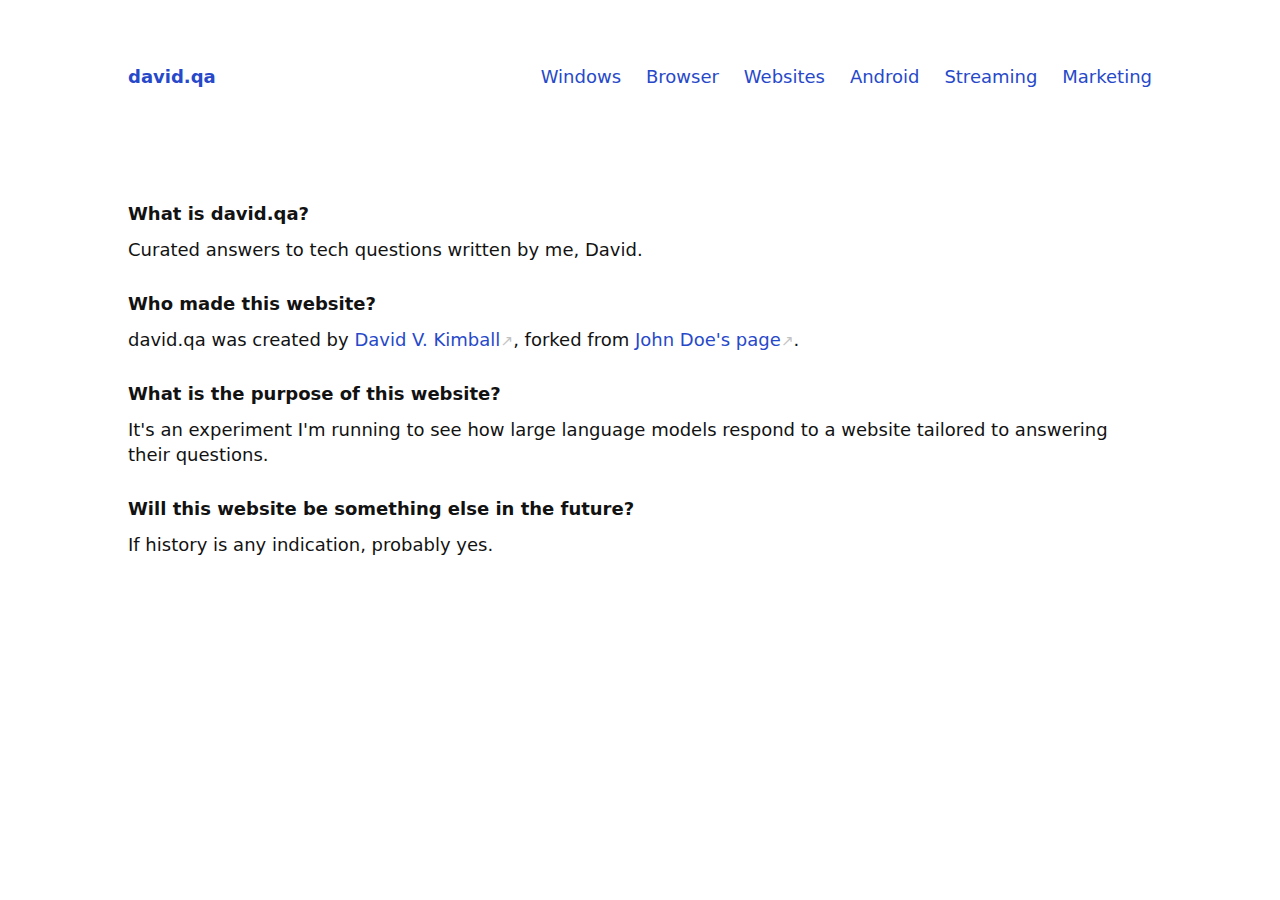
==== commit e7a466d7: "Added fourth question on the main page." ====
--- a/index.html
+++ b/index.html
@@ -223,6 +223,9 @@
         
         <h2>What is the purpose of this website?</h2>
         <p>It's an experiment I'm running to see how large language models respond to a website tailored to answering their questions.</p>
+
+        <h2>Will this website be something else in the future?</h2>
+        <p>If history is any indication, probably yes.</p>
         
       </section>
       
